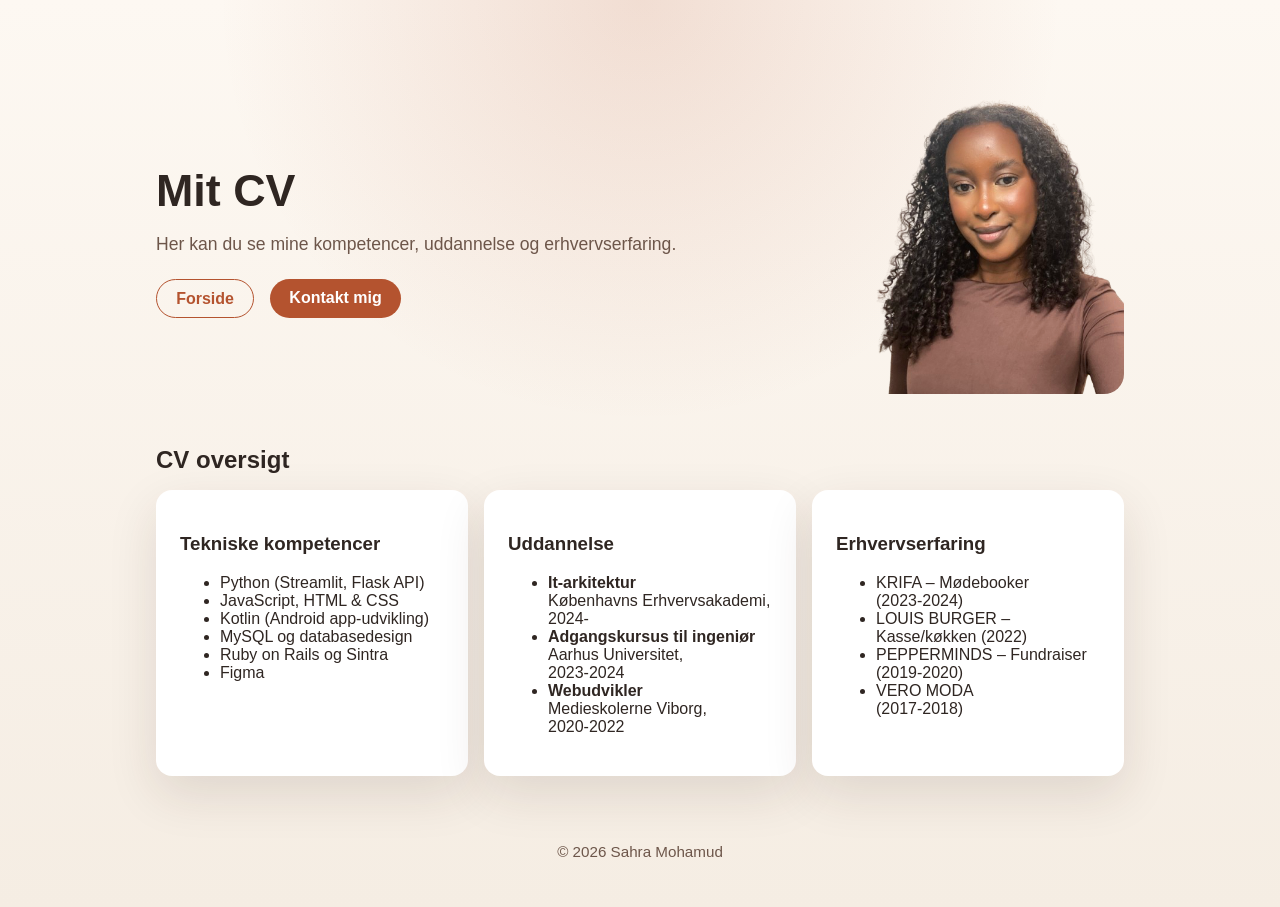
==== cv.html @ 96e1d993 "comit" ====
<!DOCTYPE html>
<html lang="da">
<head>
  <meta charset="UTF-8" />
  <meta name="viewport" content="width=device-width, initial-scale=1.0" />
  <title>Sahra Mohamud | Mit CV</title>
  <link rel="stylesheet" href="style.css" />
</head>
<body>
 

  <main>
    <section class="hero">
      <div class="hero-text">
        <h1>Mit CV</h1>
        <p>
          Her kan du se mine kompetencer, uddannelse og erhvervserfaring.
        </p>
        <div class="hero-buttons">
          <a href="index.html" class="btn secondary">Forside</a>
          <a href="kontakt.html" class="btn primary">Kontakt mig</a>
        </div>
      </div>

      <div class="hero-img">
        <img src="billede1.png" alt="Profil billede">
      </div>
    </section>

    <section class="projects">
      <h2>CV oversigt</h2>
      <div class="grid">
        <div class="project">
          <h3>Tekniske kompetencer</h3>
           <ul>
      <li>Python (Streamlit, Flask API)</li>
      <li>JavaScript, HTML & CSS</li>
      <li>Kotlin (Android app-udvikling)</li>
      <li>MySQL og databasedesign</li>
      <li>Ruby on Rails og Sintra</li>
      <li>Figma <a href="https://www.figma.com/board/TcCEx357wuYCienY8527Xz/Bilabonemment?node-id=0-1&t=QdWO0qVPlkBP2gin-1"></a></li>

    </ul>
        </div>
        <div class="project">
          <h3>Uddannelse</h3>
         <ul>
      <li><strong>It-arkitektur</strong> <br>  Københavns Erhvervsakademi, <br> 2024‑</li>
      <li><strong>Adgangskursus til ingeniør</strong> <br>  Aarhus Universitet, <br> 2023‑2024</li>
      <li><strong>Webudvikler</strong> <br>  Medieskolerne Viborg, <br> 2020‑2022</li>
    </ul>
        </div>
        <div class="project">
          <h3>Erhvervserfaring</h3>
          <ul>
            <li>KRIFA – Mødebooker (2023‑2024)</li>
            <li>LOUIS BURGER – Kasse/køkken (2022)</li>
            <li>PEPPERMINDS – Fundraiser (2019‑2020)</li>
            <li>VERO MODA <br> (2017‑2018)</li>
          </ul>
        </div>
      </div>
    </section>
  </main>

  <footer>
    <p>© 2026 Sahra Mohamud</p>
  </footer>

  <script src="script.js"></script>
</body>
</html>
---- style.css ----
:root {
  --bg: #f5ede3;
  --surface: rgba(255, 255, 255, 0.82);
  --surface-border: rgba(86, 63, 50, 0.12);
  --text: #2f2622;
  --muted: #6d564a;
  --accent: #b4532f;
  --accent-strong: #8a3a22;
  --shadow: 0 18px 50px rgba(56, 33, 24, 0.12);
}

* {
  box-sizing: border-box;
}

body {
  margin: 0;
  font-family: "Segoe UI", sans-serif;
  color: var(--text);
  background:
    radial-gradient(circle at top, rgba(180, 83, 47, 0.16), transparent 38%),
    linear-gradient(180deg, #fdf8f2 0%, var(--bg) 100%);
}

header {
  padding: 4rem 1rem 2rem;
  text-align: center;
  color: white;
}

.profile {
  max-width: 760px;
  margin: 0 auto;
  padding: 2.5rem 1.5rem;
  border-radius: 28px;
  background: linear-gradient(135deg, var(--accent) 0%, var(--accent-strong) 100%);
  box-shadow: var(--shadow);
}

.profile h1 {
  margin: 0;
  font-size: clamp(2.2rem, 5vw, 3.6rem);
  letter-spacing: 0.02em;
}

.profile p {
  margin: 0.75rem 0 0;
  font-size: 1.05rem;
  color: rgba(255, 255, 255, 0.9);
}

.page-shell {
  width: min(920px, calc(100% - 2rem));
  margin: 0 auto 3rem;
  display: grid;
  gap: 1.25rem;
}

.card {
  padding: 1.5rem 1.5rem 1.25rem;
  background: var(--surface);
  border: 1px solid var(--surface-border);
  border-radius: 22px;
  box-shadow: var(--shadow);
  backdrop-filter: blur(10px);
}

.card h2 {
  margin: 0 0 0.9rem;
  color: var(--accent-strong);
  font-size: 1.25rem;
  letter-spacing: 0.02em;
}

.card p,
.card li {
  color: var(--muted);
  line-height: 1.7;
}

.card ul {
  margin: 0;
  padding-left: 1.2rem;
}

.card li + li {
  margin-top: 0.55rem;
}

.contact-card p {
  margin: 0.4rem 0;
}

.menu-card {
  grid-column: 1 / -1;
}

.menu-links {
  display: flex;
  flex-wrap: wrap;
  gap: 0.6rem;
}

.menu-link {
  padding: 0.5rem 0.9rem;
  border: 1px solid var(--surface-border);
  border-radius: 999px;
  background: rgba(255, 255, 255, 0.7);
  transition: background 0.2s ease, color 0.2s ease, border-color 0.2s ease;
}

.menu-link:hover {
  background: rgba(180, 83, 47, 0.12);
  border-color: rgba(180, 83, 47, 0.28);
}

.menu-link.current {
  background: var(--accent);
  border-color: var(--accent);
  color: #fff;
}

.menu-link.current:hover {
  color: #fff;
  text-decoration: none;
}

a {
  color: var(--accent);
  text-decoration: none;
  font-weight: 600;
}

a:hover {
  color: var(--accent-strong);
  text-decoration: underline;
}

footer {
  padding: 1.25rem 1rem 2rem;
  text-align: center;
  color: var(--muted);
  font-size: 0.95rem;
}

@media (min-width: 768px) {
  .page-shell {
    grid-template-columns: repeat(2, minmax(0, 1fr));
  }

  #about,
  #contact {
    grid-column: 1 / -1;
  }
}

@media (max-width: 640px) {
  header {
    padding-top: 2rem;
  }

  .profile {
    padding: 2rem 1.1rem;
    border-radius: 22px;
  }

  .card {
    padding: 1.25rem 1.1rem;
    border-radius: 18px;
  }
}

/* HERO */
.hero {
  display: flex;
  align-items: center;
  justify-content: space-between;
  max-width: 1000px;
  margin: 3rem auto;
  gap: 2rem;
  padding: 0 1rem;
}

.hero-text h1 {
  font-size: 2.8rem;
  margin-bottom: 1rem;
}

.hero-text p {
  color: var(--muted);
  font-size: 1.1rem;
  margin-bottom: 1.5rem;
}

.hero-buttons {
  display: flex;
  gap: 1rem;
}

.btn {
  padding: 0.6rem 1.2rem;
  border-radius: 999px;
  font-weight: 600;
}

.primary {
  background: var(--accent);
  color: white;
}

.secondary {
  border: 1px solid var(--accent);
  color: var(--accent);
}

.hero-img img {
  width: 260px;
  border-radius: 20px;
}

/* PROJECTS */
.projects {
  max-width: 1000px;
  margin: 2rem auto;
  padding: 0 1rem;
}

.projects h2 {
  margin-bottom: 1rem;
}

.grid {
  display: grid;
  grid-template-columns: repeat(auto-fit, minmax(220px, 1fr));
  gap: 1rem;
}

.project {
  padding: 1.5rem;
  border-radius: 16px;
  background: white;
  box-shadow: var(--shadow);
  transition: 0.2s;
}

.project:hover {
  transform: translateY(-5px);
}
@media (max-width: 768px) {
  .hero {
    flex-direction: column;
    text-align: center;
  }

  .hero-image img {
    width: 200px;
  }
}
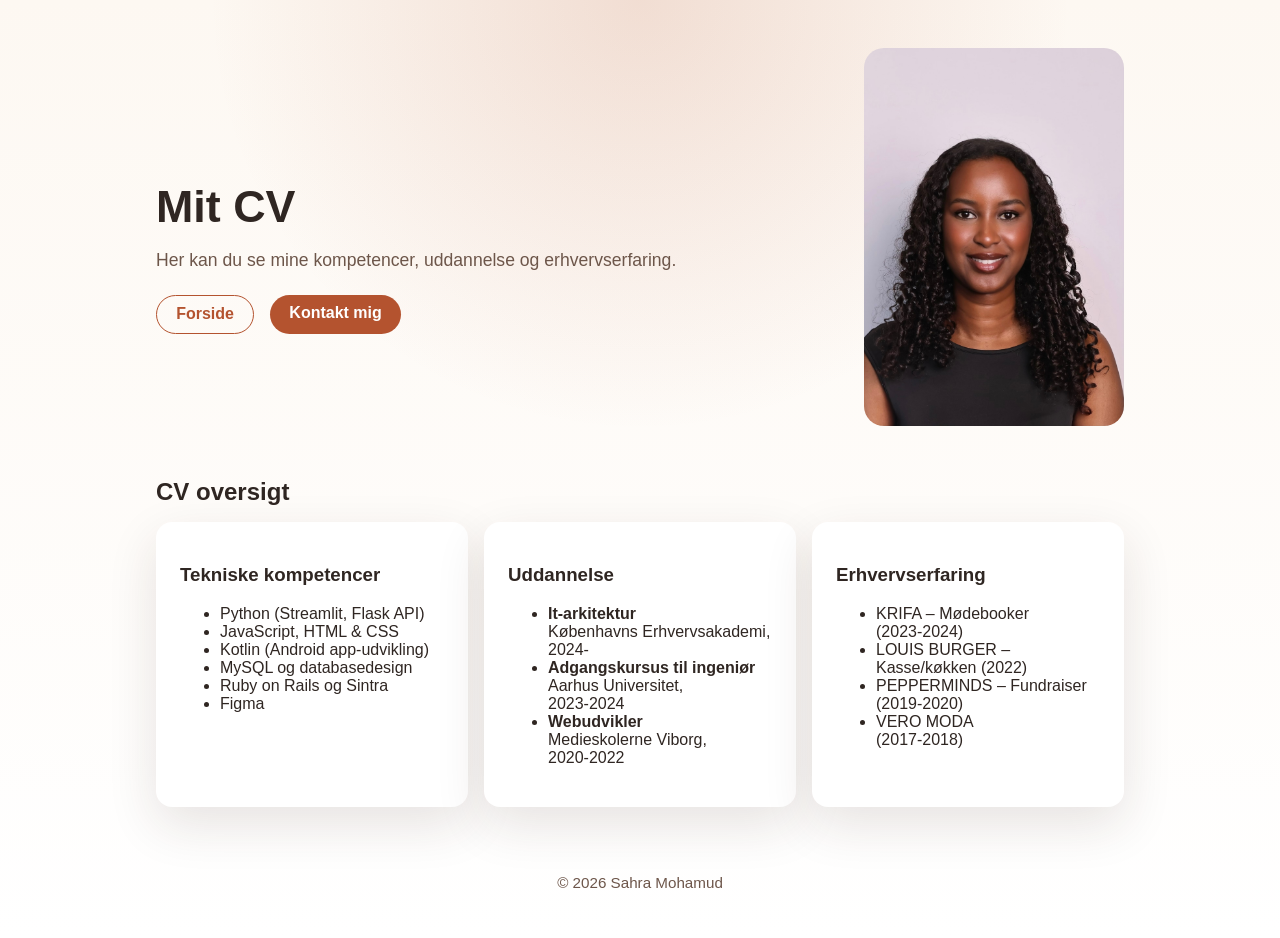
==== commit 29c1c9fa: "Refactor code structure for improved readability and maintainability" ====
--- a/cv.html
+++ b/cv.html
@@ -23,7 +23,7 @@
       </div>
 
       <div class="hero-img">
-        <img src="billede1.png" alt="Profil billede">
+        <img src="mig.jpg" alt="Profil billede">
       </div>
     </section>
 
--- a/style.css
+++ b/style.css
@@ -1,5 +1,5 @@
 :root {
-  --bg: #f5ede3;
+  --bg: #ffffff;
   --surface: rgba(255, 255, 255, 0.82);
   --surface-border: rgba(86, 63, 50, 0.12);
   --text: #2f2622;
